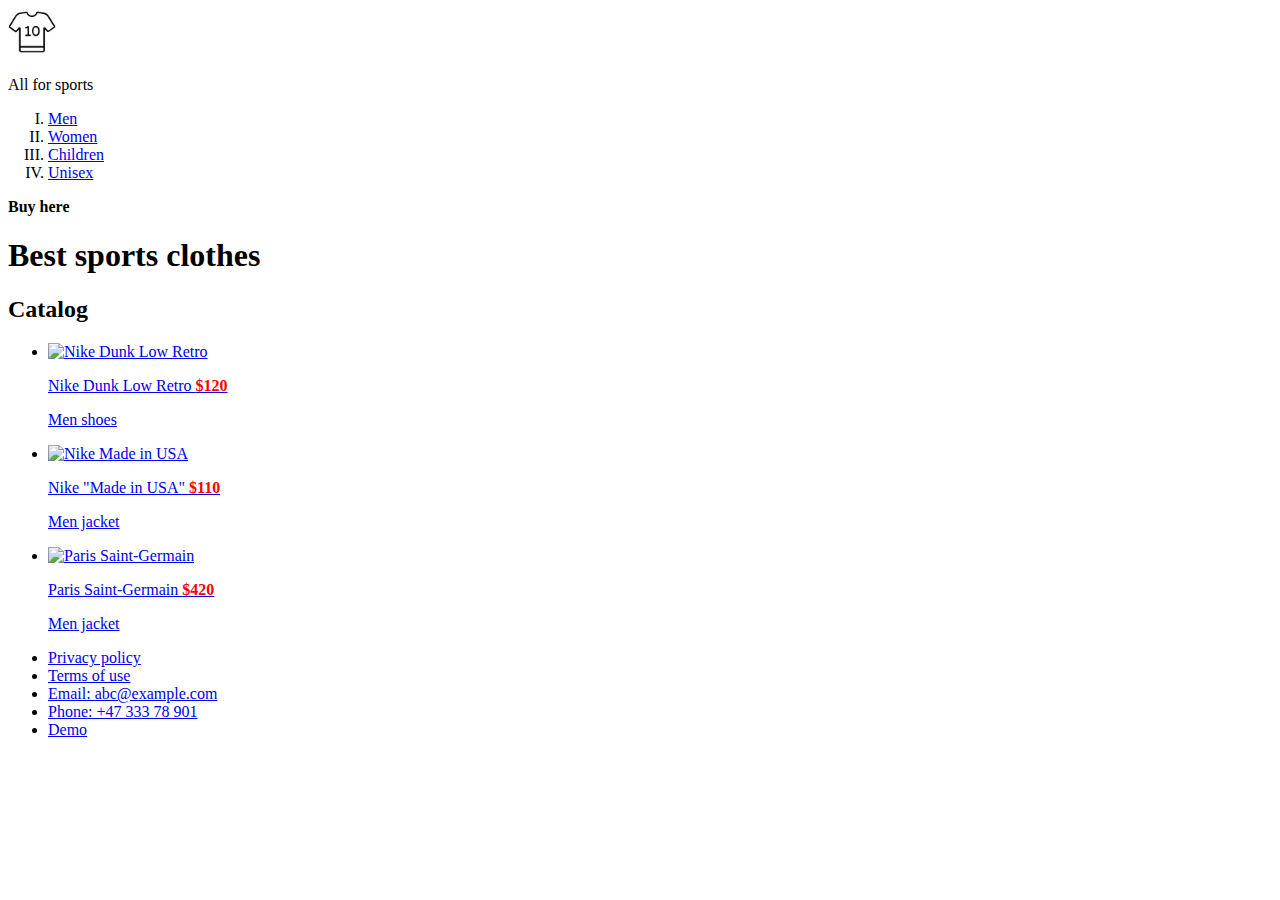
==== index.html @ a673a6cf "added products screen" ====
<!DOCTYPE html>
<html lang="en">
  <head>
    <meta charset="UTF-8" />
    <meta name="viewport" content="width=device-width, initial-scale=1.0" />
    <title>All for sports closing</title>
  </head>
  <body>
    <header>
      <a href="./index.html">
        <img src="./assets/logo.png" width="48px" alt="Logo icon" />
      </a>
      <p>All for sports</p>
      <nav>
        <ol type="I">
          <li>
            <a href="/">Men</a>
          </li>
          <li>
            <a href="/">Women</a>
          </li>
          <li>
            <a href="/">Children</a>
          </li>
          <li>
            <a href="/">Unisex</a>
          </li>
        </ol>
      </nav>
    </header>
    <main>
      <section>
        <b>Buy here</b>
        <h1>Best sports clothes</h1>
      </section>
      <section>
        <h2>Catalog</h2>
        <ul>
          <li>
            <a href="./product.html">
              <img
                src="https://static.nike.com/a/images/c_limit,w_592,f_auto/t_product_v1/9bc016bc-cd7a-49cc-a399-47930b00c59f/buty-meskie-dunk-low-retro-dd36JB.png"
                width="200px"
                alt="Nike Dunk Low Retro"
              />
              <p>
                Nike Dunk Low Retro
                <span style="color: red; font-weight: 600">$120</span>
              </p>
              <p>Men shoes</p>
            </a>
          </li>
          <li>
            <a href="./product.html">
              <img
                src="https://static.nike.com/a/images/c_limit,w_592,f_auto/t_product_v1/6d1e01d2-278d-4656-bff2-bac3c80efcbd/meska-bluza-z-kapturem-i-zamkiem-calej-dlugosci-made-in-usa-S91FDJ.png"
                width="200px"
                alt="Nike Made in USA"
              />
              <p>
                Nike "Made in USA"
                <span style="color: red; font-weight: 600">$110</span>
              </p>
              <p>Men jacket</p>
            </a>
          </li>
          <li>
            <a href="./product.html">
              <img
                src="https://static.nike.com/a/images/c_limit,w_592,f_auto/t_product_v1/u_126ab356-44d8-4a06-89b4-fcdcc8df0245,c_scale,fl_relative,w_1.0,h_1.0,fl_layer_apply/e1604739-9ae7-4506-9eda-af6052c33fdc/parka-meska-paris-saint-germain-Z7N1TG.png"
                width="200px"
                alt="Paris Saint-Germain"
              />
              <p>
                Paris Saint-Germain
                <span style="color: red; font-weight: 600">$420</span>
              </p>
              <p>Men jacket</p>
            </a>
          </li>
        </ul>
      </section>
    </main>
    <footer>
      <ul>
        <li>
          <a
            target="_blank"
            rel="noopener noreferrer nofollow"
            href="https://agreementservice.svs.nike.com/rest/agreement?agreementType=privacyPolicy&uxId=com.nike.unite&country=IL&language=en&requestType=redirect"
            >Privacy policy</a
          >
        </li>
        <li>
          <a
            target="_blank"
            rel="noopener noreferrer nofollow"
            href="https://agreementservice.svs.nike.com/us/en_us/rest/agreement?agreementType=termsOfUse&uxId=com.nike.commerce.nikedotcom.web&country=US&language=en&requestType=redirect"
            >Terms of use</a
          >
        </li>
        <li>
          <a href="mailto: abc@example.com">Email: abc@example.com</a>
        </li>
        <li>
          <a href="tel:+4733378901">Phone: +47 333 78 901</a>
        </li>
        <li>
          <a href="./demo.html">Demo</a>
        </li>
      </ul>
    </footer>
  </body>
</html>
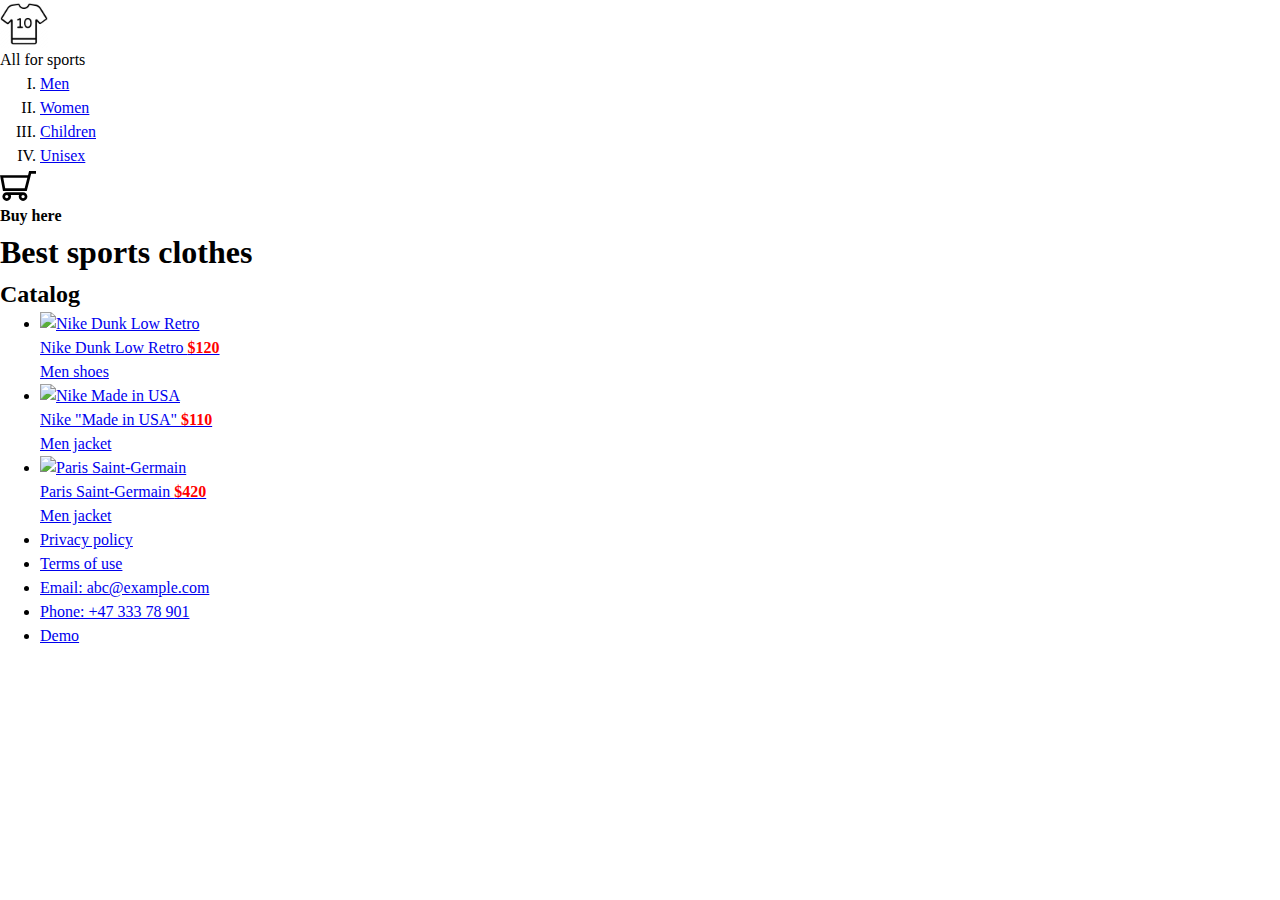
==== commit 8929a12c: "added resetting of css styles to default" ====
--- a/index.html
+++ b/index.html
@@ -4,6 +4,45 @@
     <meta charset="UTF-8" />
     <meta name="viewport" content="width=device-width, initial-scale=1.0" />
     <title>All for sports closing</title>
+    <style>
+      *,
+      *::before,
+      *::after {
+        box-sizing: border-box;
+      }
+      * {
+        margin: 0;
+      }
+      body {
+        line-height: 1.5;
+        -webkit-font-smoothing: antialiased;
+      }
+      img,
+      picture,
+      video,
+      canvas,
+      svg {
+        display: block;
+        max-width: 100%;
+      }
+
+      input,
+      button,
+      textarea,
+      select {
+        font: inherit;
+      }
+
+      p,
+      h1,
+      h2,
+      h3,
+      h4,
+      h5,
+      h6 {
+        overflow-wrap: break-word;
+      }
+    </style>
   </head>
   <body>
     <header>
@@ -27,6 +66,9 @@
           </li>
         </ol>
       </nav>
+      <a href="./cart.html">
+        <img src="./assets/cart.svg" width="36px" alt="Cart" />
+      </a>
     </header>
     <main>
       <section>
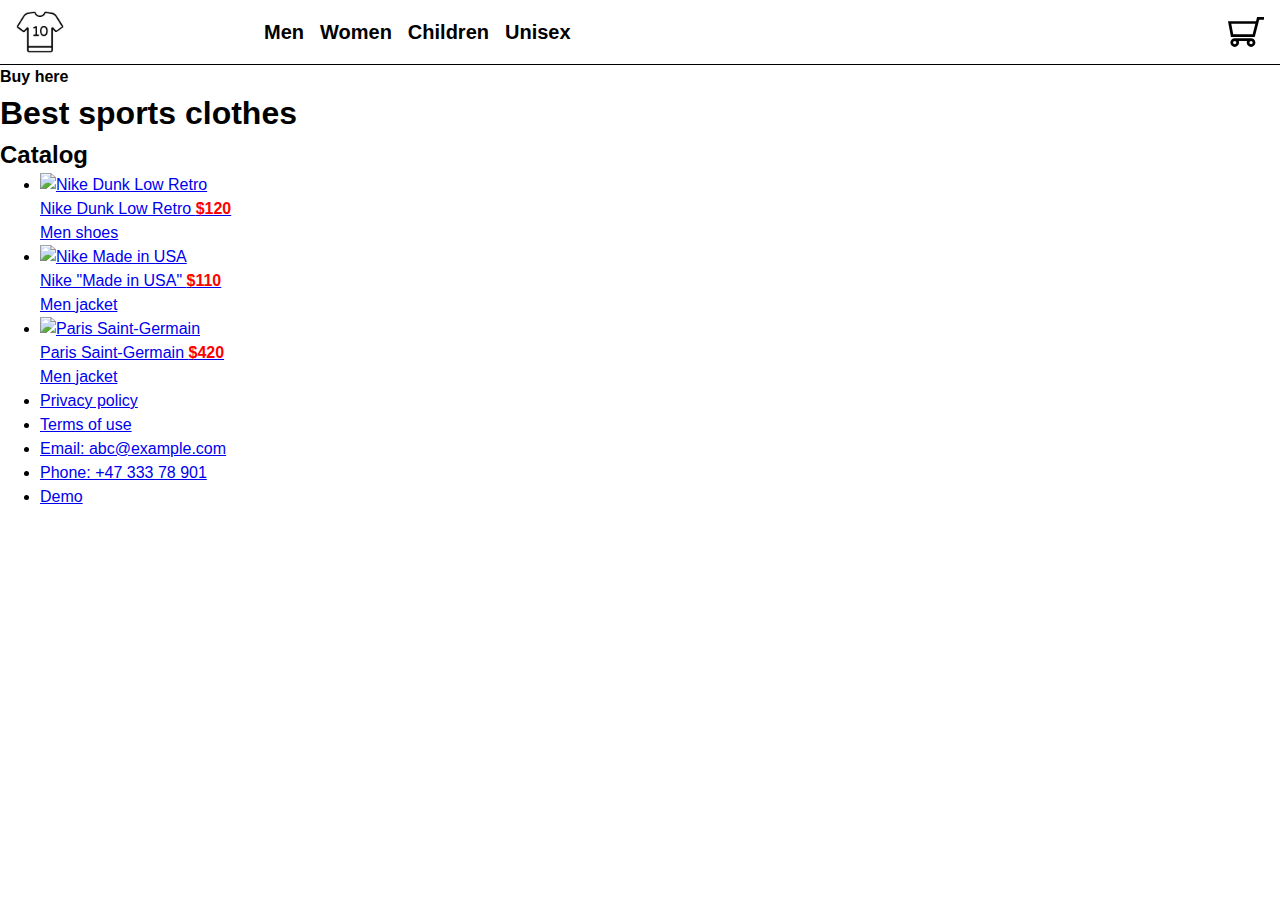
==== commit 309d5f64: "implemented header styles for all screens" ====
--- a/index.html
+++ b/index.html
@@ -12,6 +12,7 @@
       }
       * {
         margin: 0;
+        font-family: Arial, Helvetica, sans-serif;
       }
       body {
         line-height: 1.5;
@@ -43,30 +44,30 @@
         overflow-wrap: break-word;
       }
     </style>
+    <link rel="stylesheet" href="./styles.css" />
   </head>
   <body>
-    <header>
-      <a href="./index.html">
+    <header class="header">
+      <a class="logo-link" href="./index.html">
         <img src="./assets/logo.png" width="48px" alt="Logo icon" />
       </a>
-      <p>All for sports</p>
       <nav>
-        <ol type="I">
-          <li>
-            <a href="/">Men</a>
+        <ol type="I" class="nav-links">
+          <li class="nav-links-list-item">
+            <a class="nav-links-list-item-link" href="/">Men</a>
           </li>
-          <li>
-            <a href="/">Women</a>
+          <li class="nav-links-list-item">
+            <a class="nav-links-list-item-link" href="/">Women</a>
           </li>
-          <li>
-            <a href="/">Children</a>
+          <li class="nav-links-list-item">
+            <a class="nav-links-list-item-link" href="/">Children</a>
           </li>
-          <li>
-            <a href="/">Unisex</a>
+          <li class="nav-links-list-item">
+            <a class="nav-links-list-item-link" href="/">Unisex</a>
           </li>
         </ol>
       </nav>
-      <a href="./cart.html">
+      <a class="cart-link" href="./cart.html">
         <img src="./assets/cart.svg" width="36px" alt="Cart" />
       </a>
     </header>
--- a/styles.css
+++ b/styles.css
@@ -0,0 +1,37 @@
+.header {
+  display: flex;
+  padding: 8px 16px;
+  align-items: center;
+  border-bottom: 1px solid black;
+}
+
+.logo-link {
+  margin-right: 200px;
+}
+
+.nav-links {
+  display: flex;
+  padding: 0;
+}
+
+.nav-links-list-item {
+  display: block;
+}
+
+.nav-links-list-item:not(:last-child) {
+  margin-right: 16px;
+}
+
+.nav-links-list-item-link {
+  display: flex;
+  align-items: center;
+  text-decoration: none;
+  color: black;
+  font-size: 20px;
+  font-weight: 600;
+  height: 40px;
+}
+
+.cart-link {
+  margin-left: auto;
+}
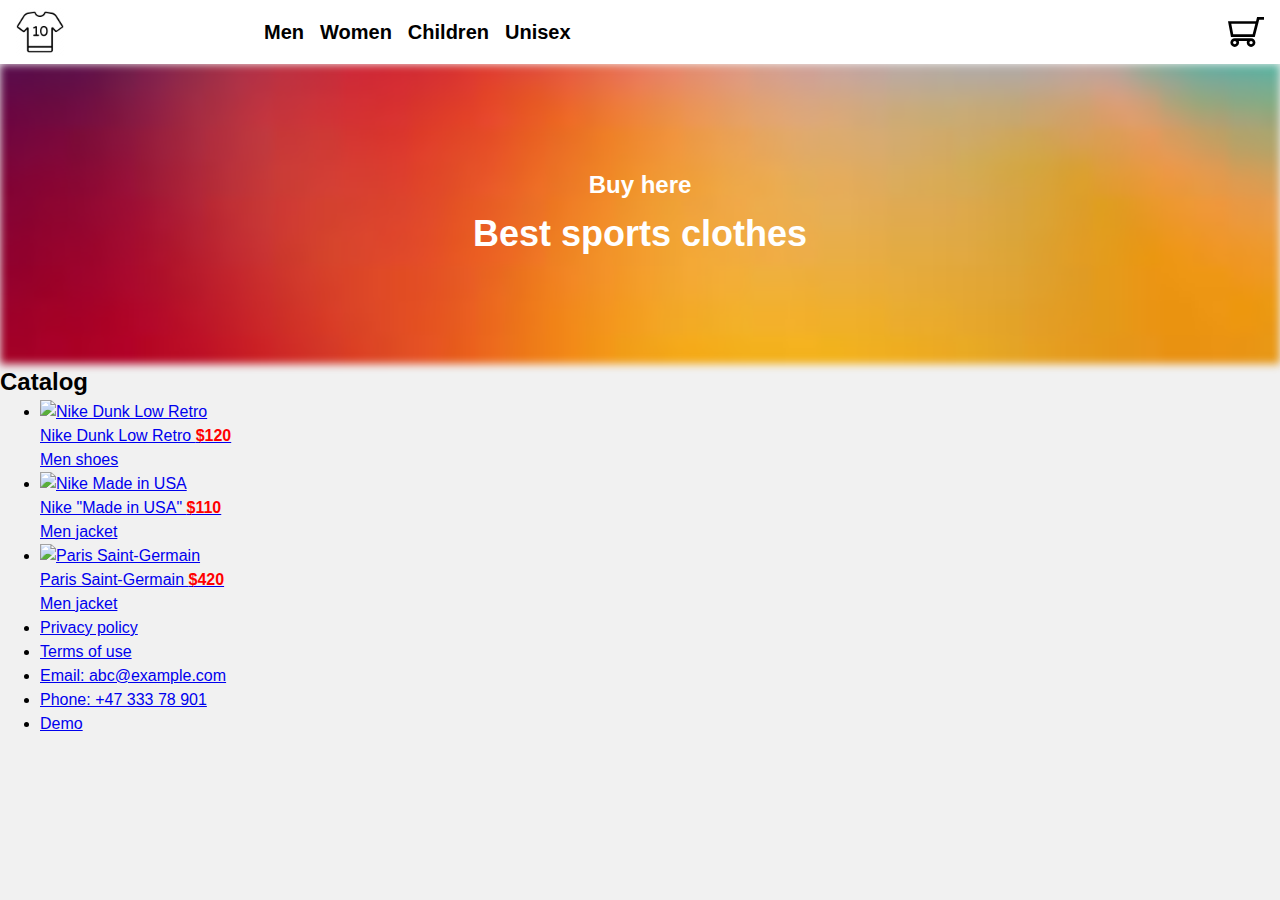
==== commit 5ee3db8e: "added hero section styles\" ====
--- a/index.html
+++ b/index.html
@@ -72,9 +72,12 @@
       </a>
     </header>
     <main>
-      <section>
-        <b>Buy here</b>
-        <h1>Best sports clothes</h1>
+      <section class="hero-section">
+        <img src="./assets/hero-bg.jpg" alt="Hero background" class="hero-bg" />
+        <div class="hero-text-block">
+          <b class="hero-text-subtitle">Buy here</b>
+          <h1 class="hero-text-title">Best sports clothes</h1>
+        </div>
       </section>
       <section>
         <h2>Catalog</h2>
--- a/styles.css
+++ b/styles.css
@@ -1,8 +1,12 @@
+body {
+  background-color: #f1f1f1;
+}
+
 .header {
   display: flex;
   padding: 8px 16px;
   align-items: center;
-  border-bottom: 1px solid black;
+  background-color: white;
 }
 
 .logo-link {
@@ -35,3 +39,41 @@
 .cart-link {
   margin-left: auto;
 }
+
+.hero-section {
+  height: 300px;
+  display: flex;
+  position: relative;
+  justify-content: center;
+  align-items: center;
+}
+
+.hero-text-block {
+  display: flex;
+  flex-direction: column;
+  gap: 4px;
+  justify-content: center;
+  align-items: center;
+}
+
+.hero-bg {
+  position: absolute;
+  left: 0;
+  top: 0;
+  right: 0;
+  bottom: 0;
+  z-index: -1;
+  width: 100%;
+  height: 100%;
+  filter: blur(4px);
+}
+
+.hero-text-subtitle {
+  font-size: 24px;
+  color: white;
+}
+
+.hero-text-title {
+  font-size: 36px;
+  color: white;
+}
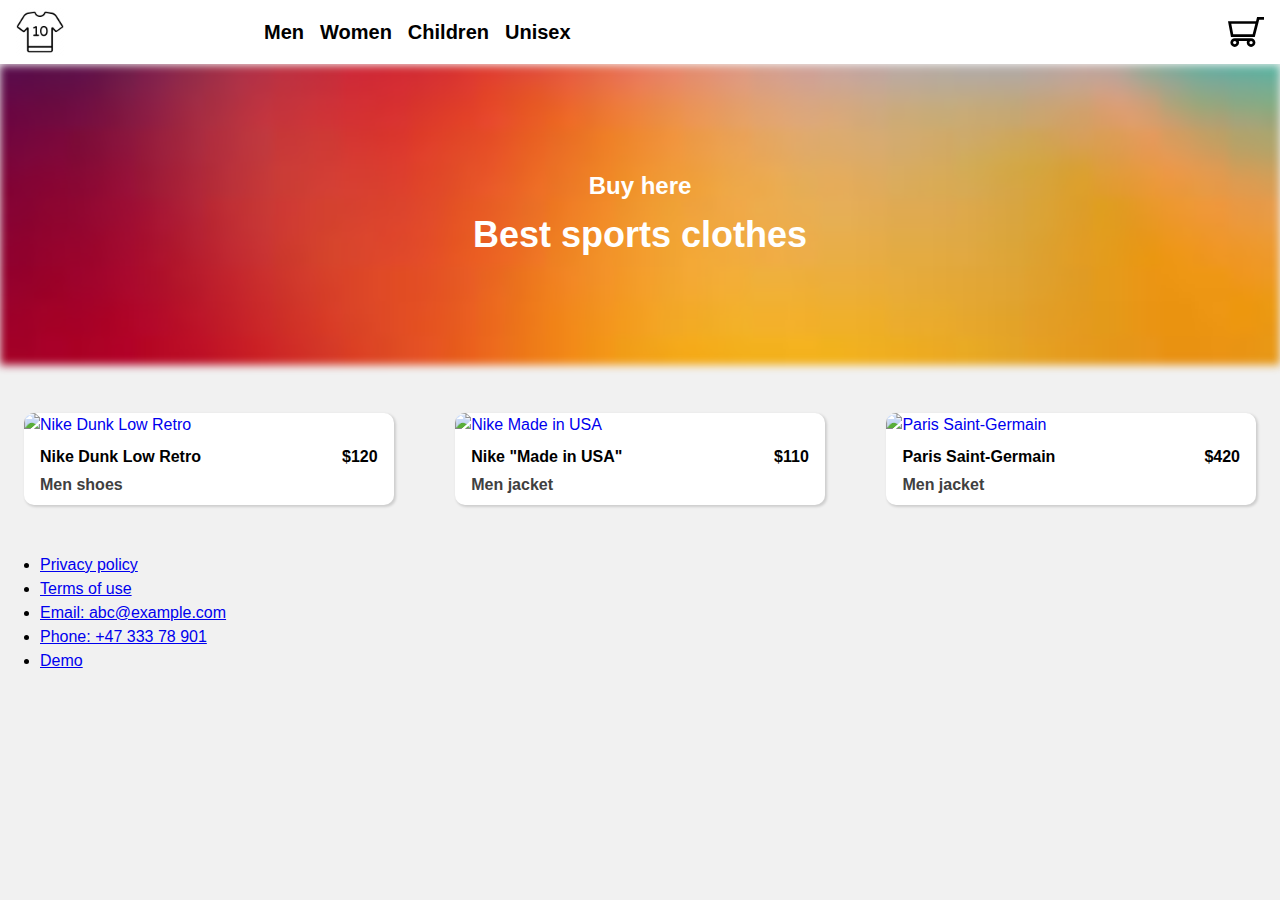
==== commit c9c32dd1: "added catalog list styles" ====
--- a/index.html
+++ b/index.html
@@ -79,49 +79,55 @@
           <h1 class="hero-text-title">Best sports clothes</h1>
         </div>
       </section>
-      <section>
-        <h2>Catalog</h2>
-        <ul>
-          <li>
-            <a href="./product.html">
+      <section class="catalog-section">
+        <h2 class="hidden">Catalog</h2>
+        <ul class="catalog-list">
+          <li class="catalog-list-item">
+            <a class="catalog-list-item-link" href="./product.html">
               <img
+                class="catalog-list-item-img"
                 src="https://static.nike.com/a/images/c_limit,w_592,f_auto/t_product_v1/9bc016bc-cd7a-49cc-a399-47930b00c59f/buty-meskie-dunk-low-retro-dd36JB.png"
-                width="200px"
                 alt="Nike Dunk Low Retro"
               />
-              <p>
-                Nike Dunk Low Retro
-                <span style="color: red; font-weight: 600">$120</span>
-              </p>
-              <p>Men shoes</p>
+              <div class="catalog-list-item-text-block">
+                <div class="catalog-list-item-text-sub-block">
+                  <p class="catalog-list-item-text">Nike Dunk Low Retro</p>
+                  <p class="catalog-list-item-text">$120</p>
+                </div>
+                <p class="catalog-list-item-sub-text">Men shoes</p>
+              </div>
             </a>
           </li>
-          <li>
-            <a href="./product.html">
+          <li class="catalog-list-item">
+            <a class="catalog-list-item-link" href="./product.html">
               <img
+                class="catalog-list-item-img"
                 src="https://static.nike.com/a/images/c_limit,w_592,f_auto/t_product_v1/6d1e01d2-278d-4656-bff2-bac3c80efcbd/meska-bluza-z-kapturem-i-zamkiem-calej-dlugosci-made-in-usa-S91FDJ.png"
-                width="200px"
                 alt="Nike Made in USA"
               />
-              <p>
-                Nike "Made in USA"
-                <span style="color: red; font-weight: 600">$110</span>
-              </p>
-              <p>Men jacket</p>
+              <div class="catalog-list-item-text-block">
+                <div class="catalog-list-item-text-sub-block">
+                  <p class="catalog-list-item-text">Nike "Made in USA"</p>
+                  <p class="catalog-list-item-text">$110</p>
+                </div>
+                <p class="catalog-list-item-sub-text">Men jacket</p>
+              </div>
             </a>
           </li>
-          <li>
-            <a href="./product.html">
+          <li class="catalog-list-item">
+            <a class="catalog-list-item-link" href="./product.html">
               <img
+                class="catalog-list-item-img"
                 src="https://static.nike.com/a/images/c_limit,w_592,f_auto/t_product_v1/u_126ab356-44d8-4a06-89b4-fcdcc8df0245,c_scale,fl_relative,w_1.0,h_1.0,fl_layer_apply/e1604739-9ae7-4506-9eda-af6052c33fdc/parka-meska-paris-saint-germain-Z7N1TG.png"
-                width="200px"
                 alt="Paris Saint-Germain"
               />
-              <p>
-                Paris Saint-Germain
-                <span style="color: red; font-weight: 600">$420</span>
-              </p>
-              <p>Men jacket</p>
+              <div class="catalog-list-item-text-block">
+                <div class="catalog-list-item-text-sub-block">
+                  <p class="catalog-list-item-text">Paris Saint-Germain</p>
+                  <p class="catalog-list-item-text">$420</p>
+                </div>
+                <p class="catalog-list-item-sub-text">Men jacket</p>
+              </div>
             </a>
           </li>
         </ul>
--- a/styles.css
+++ b/styles.css
@@ -7,6 +7,10 @@
   padding: 8px 16px;
   align-items: center;
   background-color: white;
+  position: fixed;
+  top: 0;
+  left: 0;
+  right: 0;
 }
 
 .logo-link {
@@ -46,6 +50,7 @@
   position: relative;
   justify-content: center;
   align-items: center;
+  margin-top: 65px;
 }
 
 .hero-text-block {
@@ -77,3 +82,64 @@
   font-size: 36px;
   color: white;
 }
+
+.catalog-section {
+  padding: 48px 24px;
+}
+
+.hidden {
+  display: none;
+}
+
+.catalog-list {
+  display: flex;
+  padding: 0;
+  justify-content: space-between;
+}
+
+.catalog-list-item {
+  display: block;
+  width: 30%;
+}
+
+.catalog-list-item-link {
+  display: block;
+  text-decoration: none;
+  background-color: white;
+  border-radius: 10px;
+  overflow: hidden;
+  box-shadow: rgba(0, 0, 0, 0.15) 1.95px 1.95px 2.6px;
+  transition: transform 250ms linear;
+}
+
+.catalog-list-item-link:hover {
+  transform: scale(1.05);
+}
+
+.catalog-list-item-img {
+  width: 100%;
+}
+
+.catalog-list-item-text-block {
+  display: flex;
+  flex-direction: column;
+  gap: 4px;
+  padding: 8px 16px;
+}
+
+.catalog-list-item-text-sub-block {
+  display: flex;
+  justify-content: space-between;
+}
+
+.catalog-list-item-text {
+  color: black;
+  font-size: 16px;
+  font-weight: 600;
+}
+
+.catalog-list-item-sub-text {
+  color: #404040;
+  font-size: 16px;
+  font-weight: 600;
+}
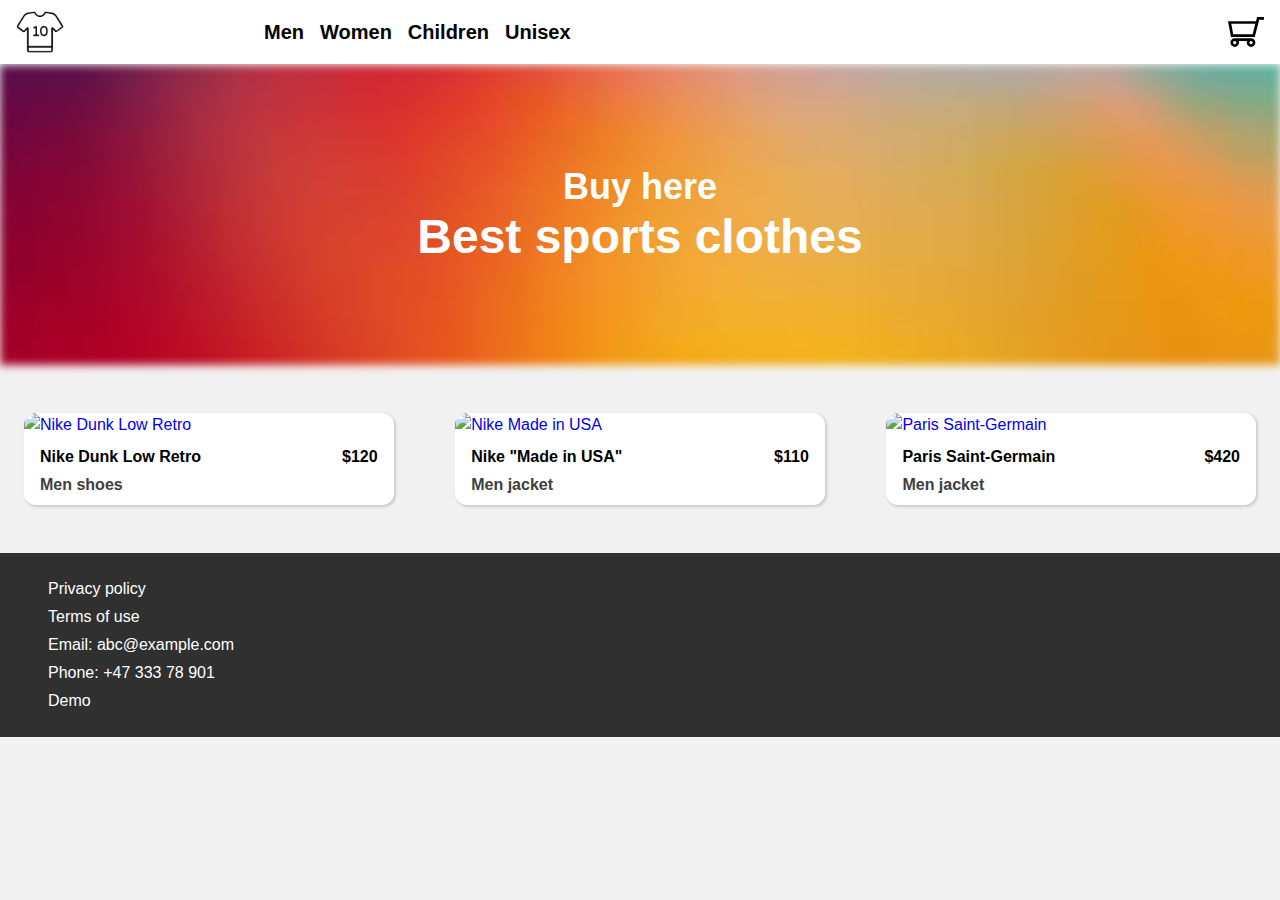
==== commit 18fe0a6e: "added styles for footer" ====
--- a/index.html
+++ b/index.html
@@ -48,7 +48,7 @@
   </head>
   <body>
     <header class="header">
-      <a class="logo-link" href="./index.html">
+      <a class="logo-link" href="/">
         <img src="./assets/logo.png" width="48px" alt="Logo icon" />
       </a>
       <nav>
@@ -133,32 +133,38 @@
         </ul>
       </section>
     </main>
-    <footer>
-      <ul>
-        <li>
+    <footer class="footer">
+      <ul class="footer-list">
+        <li class="footer-list-item">
           <a
+            class="footer-list-link"
             target="_blank"
             rel="noopener noreferrer nofollow"
             href="https://agreementservice.svs.nike.com/rest/agreement?agreementType=privacyPolicy&uxId=com.nike.unite&country=IL&language=en&requestType=redirect"
             >Privacy policy</a
           >
         </li>
-        <li>
+        <li class="footer-list-item">
           <a
+            class="footer-list-link"
             target="_blank"
             rel="noopener noreferrer nofollow"
             href="https://agreementservice.svs.nike.com/us/en_us/rest/agreement?agreementType=termsOfUse&uxId=com.nike.commerce.nikedotcom.web&country=US&language=en&requestType=redirect"
             >Terms of use</a
           >
         </li>
-        <li>
-          <a href="mailto: abc@example.com">Email: abc@example.com</a>
+        <li class="footer-list-item">
+          <a class="footer-list-link" href="mailto: abc@example.com"
+            >Email: abc@example.com</a
+          >
         </li>
-        <li>
-          <a href="tel:+4733378901">Phone: +47 333 78 901</a>
+        <li class="footer-list-item">
+          <a class="footer-list-link" href="tel:+4733378901"
+            >Phone: +47 333 78 901</a
+          >
         </li>
-        <li>
-          <a href="./demo.html">Demo</a>
+        <li class="footer-list-item">
+          <a class="footer-list-link" href="./demo.html">Demo</a>
         </li>
       </ul>
     </footer>
--- a/styles.css
+++ b/styles.css
@@ -56,7 +56,7 @@
 .hero-text-block {
   display: flex;
   flex-direction: column;
-  gap: 4px;
+  gap: 8px;
   justify-content: center;
   align-items: center;
 }
@@ -74,12 +74,14 @@
 }
 
 .hero-text-subtitle {
-  font-size: 24px;
+  font-size: 36px;
+  line-height: 1;
   color: white;
 }
 
 .hero-text-title {
-  font-size: 36px;
+  font-size: 48px;
+  line-height: 1;
   color: white;
 }
 
@@ -106,7 +108,7 @@
   display: block;
   text-decoration: none;
   background-color: white;
-  border-radius: 10px;
+  border-radius: 12px;
   overflow: hidden;
   box-shadow: rgba(0, 0, 0, 0.15) 1.95px 1.95px 2.6px;
   transition: transform 250ms linear;
@@ -143,3 +145,28 @@
   font-size: 16px;
   font-weight: 600;
 }
+
+.footer {
+  background-color: #303030;
+  padding: 24px 48px;
+}
+
+.footer-list {
+  padding: 0;
+  display: flex;
+  flex-direction: column;
+  gap: 4px;
+}
+
+.footer-list-item {
+  display: block;
+}
+
+.footer-list-link {
+  text-decoration: none;
+  color: white;
+}
+
+.footer-list-link:hover {
+  text-decoration: underline;
+}
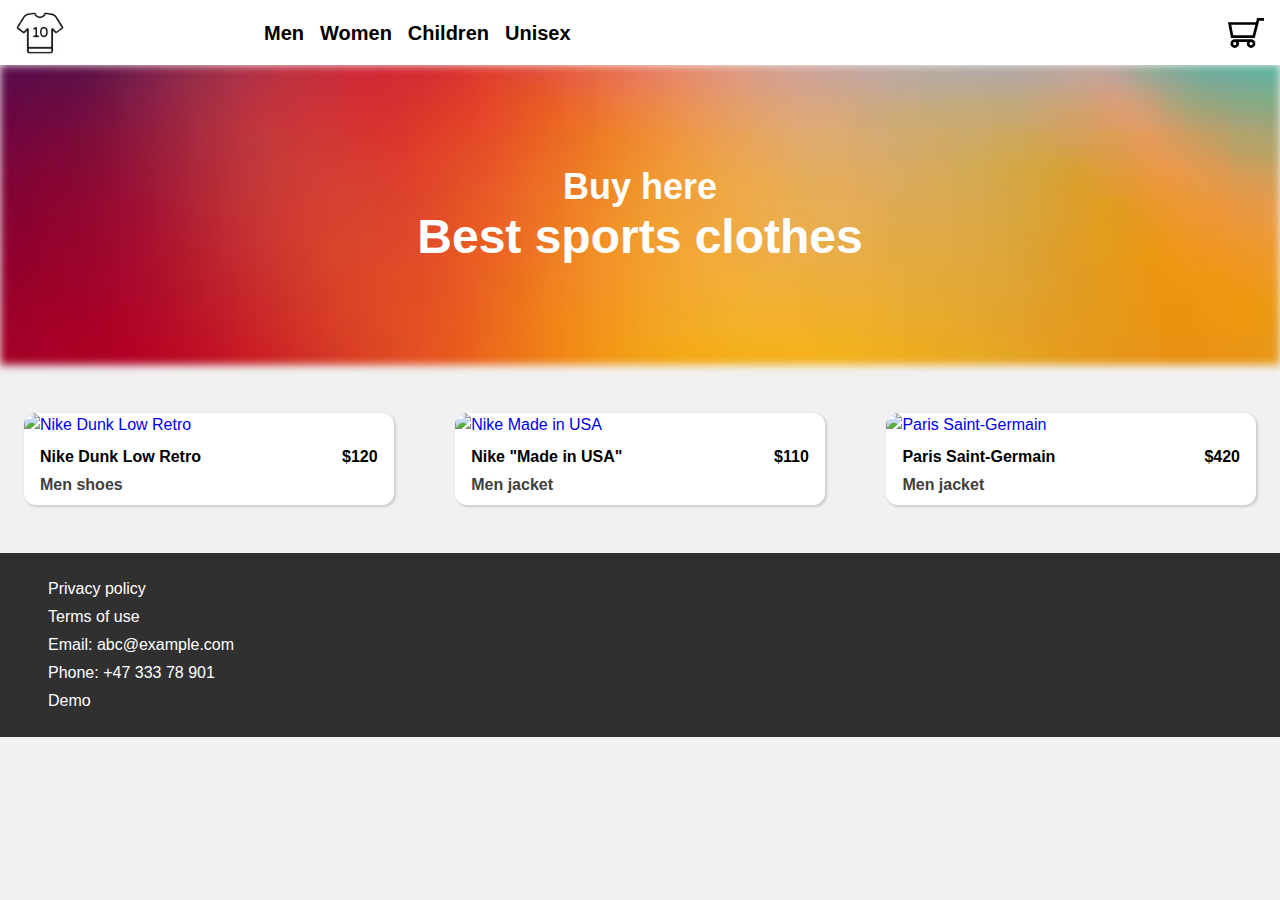
==== commit 0e353596: "finished with styling product screen" ====
--- a/index.html
+++ b/index.html
@@ -71,7 +71,7 @@
         <img src="./assets/cart.svg" width="36px" alt="Cart" />
       </a>
     </header>
-    <main>
+    <main class="main">
       <section class="hero-section">
         <img src="./assets/hero-bg.jpg" alt="Hero background" class="hero-bg" />
         <div class="hero-text-block">
--- a/styles.css
+++ b/styles.css
@@ -4,13 +4,14 @@
 
 .header {
   display: flex;
-  padding: 8px 16px;
+  padding: 0px 16px;
   align-items: center;
   background-color: white;
   position: fixed;
   top: 0;
   left: 0;
   right: 0;
+  z-index: 1000;
 }
 
 .logo-link {
@@ -37,20 +38,23 @@
   color: black;
   font-size: 20px;
   font-weight: 600;
-  height: 40px;
+  height: 65px;
 }
 
 .cart-link {
   margin-left: auto;
 }
 
+.main {
+  margin-top: 65px;
+}
+
 .hero-section {
   height: 300px;
   display: flex;
   position: relative;
   justify-content: center;
   align-items: center;
-  margin-top: 65px;
 }
 
 .hero-text-block {
@@ -170,3 +174,316 @@
 .footer-list-link:hover {
   text-decoration: underline;
 }
+
+.product-sections-wrapper {
+  display: flex;
+  padding: 24px 48px;
+}
+
+.product-photos-section {
+  display: flex;
+  gap: 8px;
+}
+
+.product-photos-list {
+  padding: 0;
+  display: flex;
+  flex-direction: column;
+  gap: 12px;
+}
+
+.product-photos-list-item {
+  display: block;
+}
+
+.product-photos-list-item[selected] {
+  filter: brightness(0.8);
+}
+
+.product-photos-list-item:hover {
+  cursor: pointer;
+}
+
+.product-photos-list-img {
+  width: 5vw;
+}
+
+.product-photo-container {
+  position: relative;
+}
+
+.product-photo {
+  width: 35vw;
+}
+
+.product-photo-button-container {
+  position: absolute;
+  bottom: 16px;
+  right: 16px;
+}
+
+.product-photo-button {
+  width: 40px;
+  height: 40px;
+  border-radius: 50%;
+  border: 1px solid #303030;
+  background: #e5e5e5;
+  transition: opacity 150ms linear;
+}
+
+.product-photo-button:hover {
+  cursor: pointer;
+  opacity: 0.5;
+}
+
+.size-section {
+  margin-left: auto;
+  display: flex;
+  flex-direction: column;
+}
+
+.size-title {
+  font-size: 24px;
+}
+
+.size-sub-title {
+  font-size: 20px;
+  font-weight: 600;
+  color: #202020;
+  margin-bottom: 16px;
+}
+
+.size-text {
+  font-size: 20px;
+  font-weight: 600;
+  margin-bottom: 8px;
+}
+
+.size-small-text {
+  font-size: 16px;
+}
+
+.size-form {
+  flex: 1;
+  display: flex;
+  flex-direction: column;
+  justify-content: space-between;
+  align-items: center;
+}
+
+.size-list {
+  display: flex;
+  padding: 0;
+  flex-wrap: wrap;
+  width: 330px;
+  gap: 15px;
+}
+
+.size-list-item {
+  display: block;
+}
+
+.size-list-input {
+  display: none;
+  visibility: hidden;
+}
+
+.size-list-label {
+  display: flex;
+  width: 100px;
+  height: 42px;
+  justify-content: center;
+  align-items: center;
+  background-color: white;
+  border: 1px solid black;
+  border-radius: 12px;
+}
+
+.size-list-label:hover {
+  cursor: pointer;
+}
+
+.size-list-input:checked + .size-list-label {
+  background-color: #e0e0e0;
+}
+
+.size-button {
+  display: block;
+  width: 300px;
+  height: 60px;
+  background-color: black;
+  color: white;
+  font-size: 20px;
+  border: none;
+  border-radius: 48px;
+  transition: opacity 150ms linear;
+}
+
+.size-button:hover {
+  opacity: 0.8;
+  cursor: pointer;
+}
+
+.cart-sections-wrapper {
+  display: flex;
+  padding: 24px 48px;
+}
+
+.cart-section {
+  flex: 3;
+}
+
+.cart-title {
+  font-size: 24px;
+  margin-bottom: 16px;
+}
+
+.cart-list {
+  padding: 0;
+  display: flex;
+  flex-direction: column;
+  gap: 16px;
+}
+
+.cart-list-item {
+  display: flex;
+  justify-content: space-between;
+  box-shadow: rgba(0, 0, 0, 0.15) 1.95px 1.95px 2.6px;
+  background-color: white;
+  border-radius: 12px;
+  overflow: hidden;
+}
+
+.cart-list-item-img {
+  height: 100%;
+}
+
+.cart-list-item-content {
+  display: flex;
+  flex: 1;
+  justify-content: space-between;
+  padding: 16px;
+}
+
+.cart-list-item-title {
+  font-size: 16px;
+}
+
+.cart-list-item-text {
+  font-size: 14px;
+  font-weight: 600;
+  color: #808080;
+}
+
+.cart-list-item-info-container {
+  display: flex;
+  gap: 8px;
+}
+
+.cart-list-item-price {
+  font-size: 16px;
+  font-weight: 600;
+}
+
+.cart-sections-separator {
+  width: 2px;
+  margin: 0 40px;
+  background-color: #d9d9d9;
+}
+
+.total-section {
+  flex: 2;
+}
+
+.total-title {
+  font-size: 24px;
+  margin-bottom: 16px;
+}
+
+.total-list {
+  padding: 0;
+  display: flex;
+  flex-direction: column;
+  gap: 4px;
+  margin-bottom: 16px;
+}
+
+.total-list-item {
+  display: flex;
+  gap: 12px;
+}
+
+.total-list-item-category {
+  width: 150px;
+}
+
+.total-list-item-price {
+  font-weight: 600;
+}
+
+.total-item {
+  display: flex;
+  gap: 12px;
+  margin: 16px 0px 8px 0px;
+}
+
+.total-item-category {
+  width: 150px;
+}
+
+.total-item-price {
+  font-weight: 600;
+}
+
+.total-separator {
+  width: 220px;
+  height: 2px;
+  background-color: #d9d9d9;
+}
+
+.total-form {
+  margin-top: 24px;
+}
+
+.total-form-list {
+  padding: 0;
+  display: flex;
+  flex-direction: column;
+  gap: 16px;
+}
+
+.total-form-list-item {
+  display: block;
+}
+
+.total-form-list-item-button {
+  width: 220px;
+  height: 40px;
+  border: none;
+  border-radius: 48px;
+  font-size: 20px;
+}
+
+.total-form-list-item-button:hover {
+  cursor: pointer;
+}
+
+.total-form-list-item-button-card {
+  background-color: black;
+  color: white;
+}
+
+.total-form-list-item-button-card:hover {
+  opacity: 0.8;
+  cursor: pointer;
+}
+
+.total-form-list-item-button-apple-pay {
+  border: 1px solid rgba(0, 0, 0, 0.3);
+  background-color: white;
+  color: black;
+}
+
+.total-form-list-item-button-apple-pay:hover {
+  border: 1px solid black;
+}
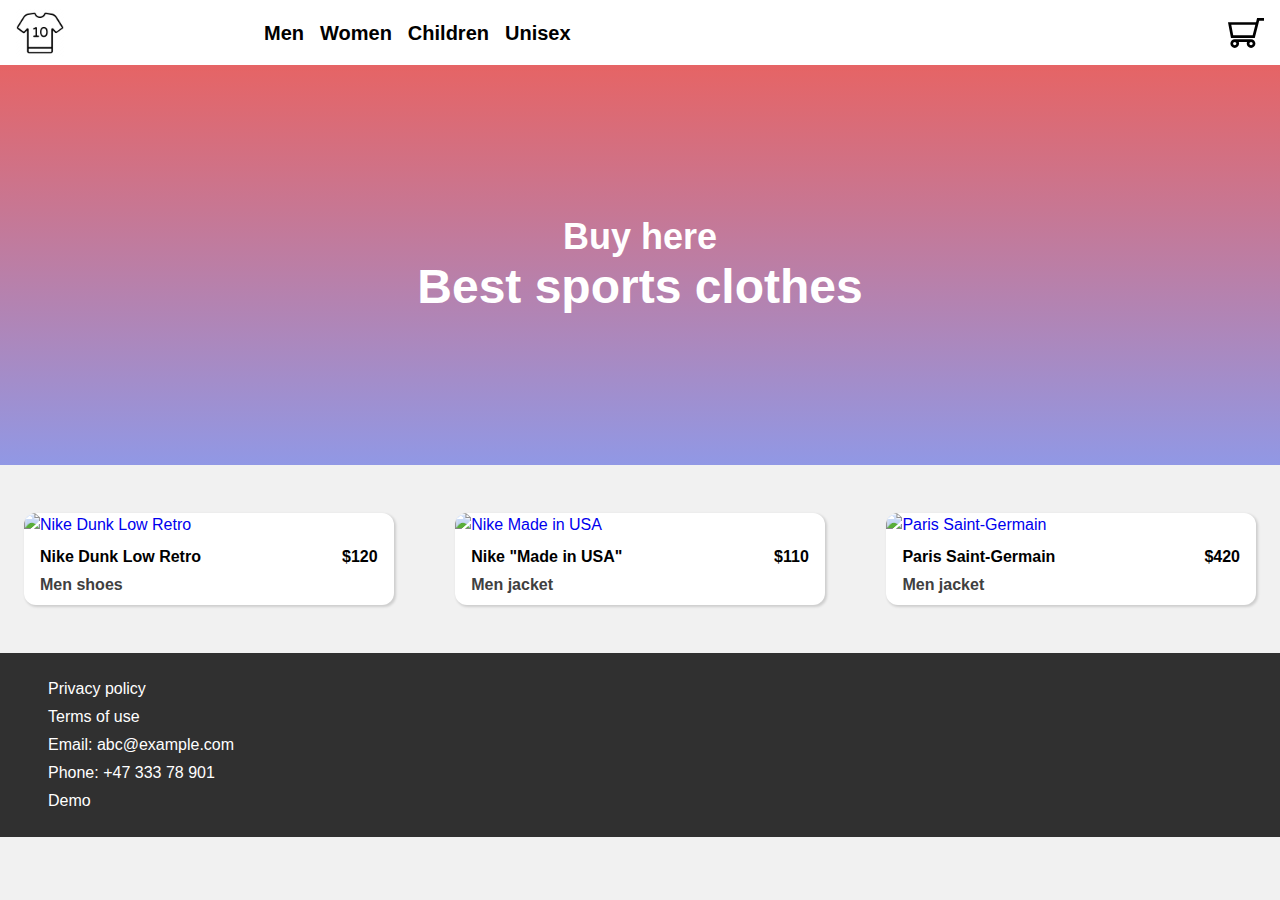
==== commit da4d637a: "removed image background" ====
--- a/index.html
+++ b/index.html
@@ -73,7 +73,6 @@
     </header>
     <main class="main">
       <section class="hero-section">
-        <img src="./assets/hero-bg.jpg" alt="Hero background" class="hero-bg" />
         <div class="hero-text-block">
           <b class="hero-text-subtitle">Buy here</b>
           <h1 class="hero-text-title">Best sports clothes</h1>
--- a/styles.css
+++ b/styles.css
@@ -50,11 +50,11 @@
 }
 
 .hero-section {
-  height: 300px;
-  display: flex;
-  position: relative;
+  height: 400px;
+  display: flex;
   justify-content: center;
   align-items: center;
+  background: linear-gradient(#e66465, #9198e5);
 }
 
 .hero-text-block {
@@ -63,18 +63,6 @@
   gap: 8px;
   justify-content: center;
   align-items: center;
-}
-
-.hero-bg {
-  position: absolute;
-  left: 0;
-  top: 0;
-  right: 0;
-  bottom: 0;
-  z-index: -1;
-  width: 100%;
-  height: 100%;
-  filter: blur(4px);
 }
 
 .hero-text-subtitle {
@@ -375,6 +363,17 @@
   color: #808080;
 }
 
+.cart-list-item-button {
+  display: block;
+  background-color: transparent;
+  padding: 0;
+  border: none;
+}
+
+.cart-list-item-button:hover {
+  cursor: pointer;
+}
+
 .cart-list-item-info-container {
   display: flex;
   gap: 8px;
@@ -487,3 +486,81 @@
 .total-form-list-item-button-apple-pay:hover {
   border: 1px solid black;
 }
+
+.demo-sections-wrapper {
+  display: flex;
+  padding: 24px;
+}
+
+.filters-aside {
+  width: 220px;
+  border-right: 1px solid black;
+}
+
+.demo-content-wrapper {
+  padding-left: 24px;
+  display: flex;
+  flex-direction: column;
+  gap: 16px;
+}
+
+.demo-article-content .demo-article-title {
+  font-size: 24px;
+}
+
+.demo-article-title ~ .demo-article-text {
+  font-size: 16px;
+}
+
+.demo-article-text::first-line {
+  font-weight: 600;
+}
+
+.feedback-title {
+  margin-bottom: 16px;
+}
+
+.feedback-row {
+  display: flex;
+  align-items: center;
+  margin-bottom: 12px;
+}
+
+.feedback-label {
+  display: block;
+  width: 100px;
+  font-weight: 600;
+}
+
+.feedback-input {
+  width: 200px !important;
+  height: 40px !important;
+  resize: none;
+  border: 1px solid black;
+  border-radius: 8px;
+}
+
+.feedback-subtitle {
+  font-weight: 600;
+  margin-bottom: 12px;
+}
+
+.feedback-form-input[type="checkbox"] + label {
+  display: block;
+  margin-left: 12px;
+}
+
+.feedback-form-input[type="radio"] + label {
+  display: block;
+  margin-left: 12px;
+}
+
+.table-section {
+  display: flex;
+  justify-content: center;
+  align-items: center;
+}
+
+.size-table {
+  border: 1px solid black;
+}
